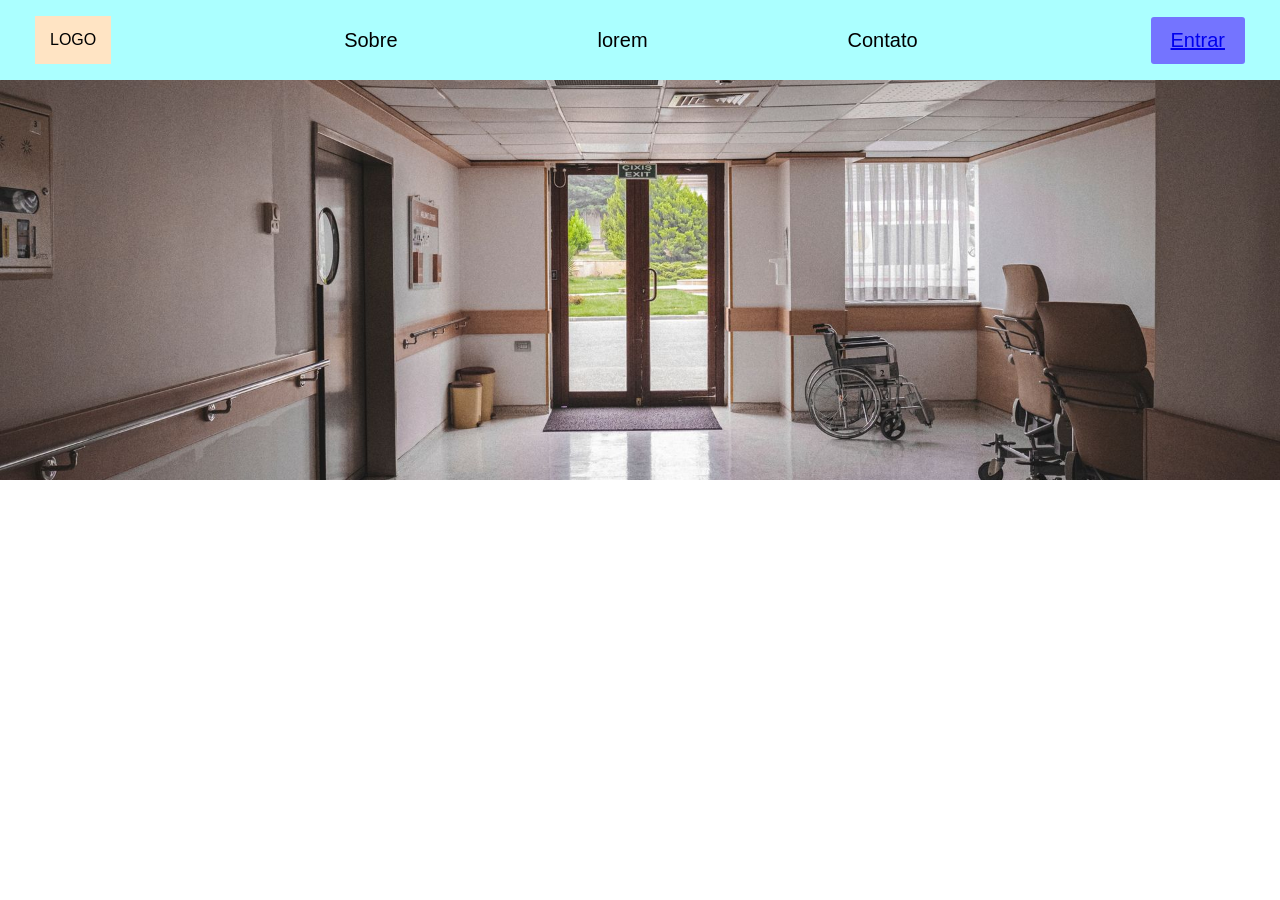
==== chd/index.html @ ee9e86dd "inicio da jornada do usuário" ====
<!DOCTYPE html>
<html lang="pt-br">
<head>
    <meta charset="UTF-8">
    <meta name="viewport" content="width=device-width, initial-scale=1.0">
    <title>CHD</title>
    <link rel="stylesheet" href="style.css">
    <link rel="shortcut icon" href="favicon.ico" type="image/x-icon">
</head>
<body>
    <header>
        <div id="logo">LOGO</div>
        <div id="botao"><a href="login.html" target="_parent">Entrar</a></div>
        <nav id="menu">
            <ul>
                <li>Sobre</li>
                <li>lorem</li>
                <li>Contato</li>
            </ul>
        </nav>
    </header>
    <main>
        <div id="imagem"></div>
        <div></div>
        <div></div>
    </main>
    <footer>

    </footer>
</body>
</html>
---- chd/style.css ----
@charset "UTF-8";

:root {
    --corPrincipal1: #ABFFFF
}

* {
    padding: 0px;
    margin: 0px;
    box-sizing: border-box;
    font-family: 'Gill Sans', 'Gill Sans MT', Calibri, 'Trebuchet MS', sans-serif;
}

body {
    height: 100vh;
    width: 100vw;
}

header {
    display: flex;
    height: 80px;
    background-color: var(--corPrincipal1);
    justify-content: space-between;
    align-items: center;
}

div#logo {
    margin-left: 35px;
    padding: 15px;
    background-color: bisque;
}

#botao {
    background-color: rgb(116, 116, 255);
    padding: 12px 20px;
    border-radius: 3px;
    margin-right: 35px;
    font-size: 1.25em;
    order: 1;
}

nav#menu ul {
    display: flex;
    gap: 200px;
}

nav#menu ul li {
    list-style-type: none;
    font-size: 1.25em;
}

div#imagem {
    height: 400px;
    background-image: url(imagens/hospital.jpg);
    background-repeat: no-repeat;
    background-size: cover;
    background-position: center center;
}
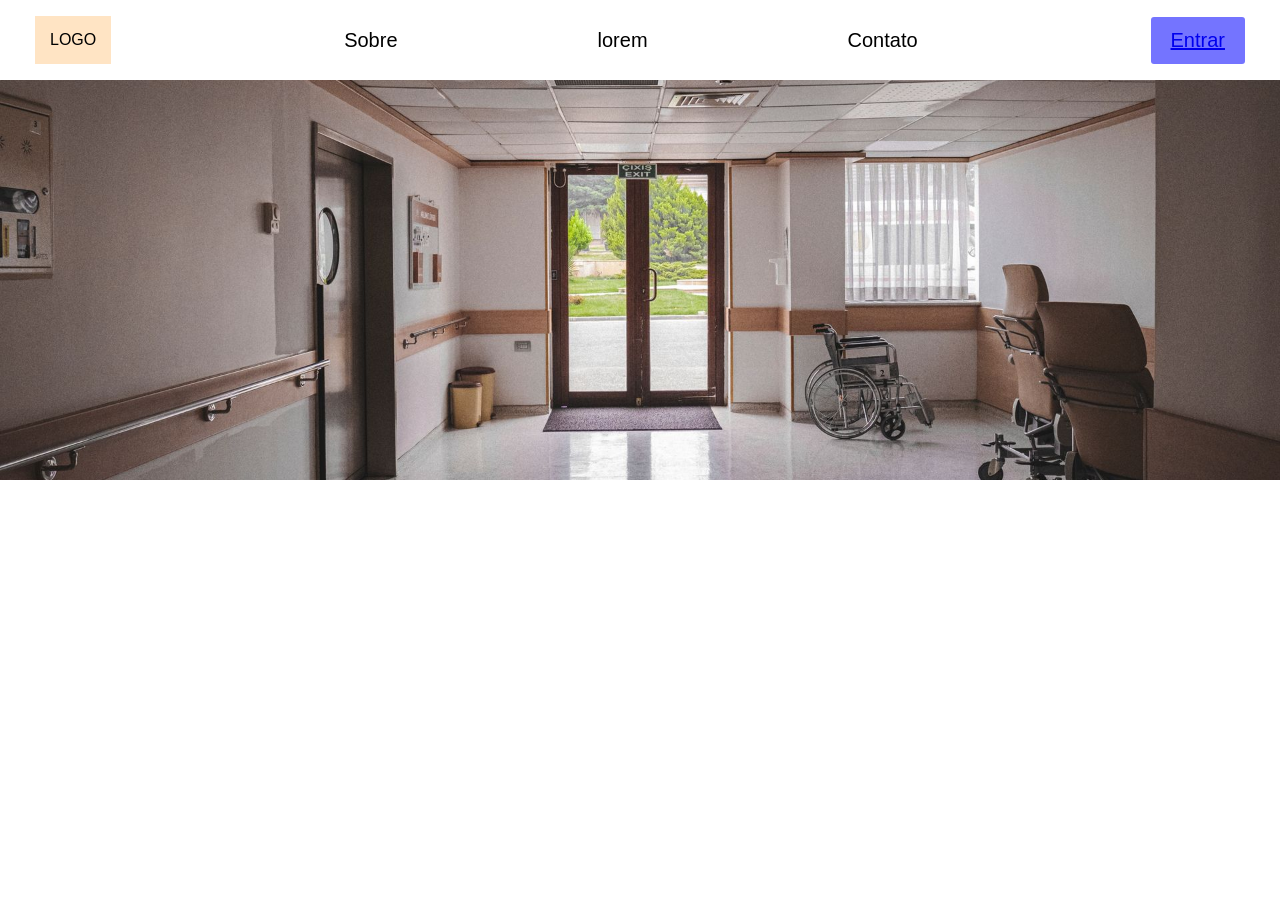
==== commit a9c378c9: "jornada do usuário" ====
--- a/chd/index.html
+++ b/chd/index.html
@@ -4,7 +4,7 @@
     <meta charset="UTF-8">
     <meta name="viewport" content="width=device-width, initial-scale=1.0">
     <title>CHD</title>
-    <link rel="stylesheet" href="style.css">
+    <link rel="stylesheet" href="css/style.css">
     <link rel="shortcut icon" href="favicon.ico" type="image/x-icon">
 </head>
 <body>
--- a/chd/css/style.css
+++ b/chd/css/style.css
@@ -0,0 +1,60 @@
+@charset "UTF-8";
+
+:root {
+    --corPrincipal1: #ABFFFF
+    --corPrincipal2: #E44650
+}
+
+* {
+    padding: 0px;
+    margin: 0px;
+    box-sizing: border-box;
+    font-family: 'Gill Sans', 'Gill Sans MT', Calibri, 'Trebuchet MS', sans-serif;
+}
+
+body {
+    height: 100vh;
+    width: 100vw;
+}
+
+header {
+    display: flex;
+    height: 80px;
+    background-color: var(--corPrincipal1);
+    justify-content: space-between;
+    align-items: center;
+}
+
+div#logo {
+    margin-left: 35px;
+    padding: 15px;
+    background-color: bisque;
+}
+
+#botao {
+    background-color: rgb(116, 116, 255);
+    padding: 12px 20px;
+    border-radius: 3px;
+    margin-right: 35px;
+    font-size: 1.25em;
+    order: 1;
+}
+
+nav#menu ul {
+    display: flex;
+    gap: 200px;
+}
+
+nav#menu ul li {
+    list-style-type: none;
+    font-size: 1.25em;
+}
+
+div#imagem {
+    height: 400px;
+    background-image: url(../imagens/hospital.jpg);
+    background-repeat: no-repeat;
+    background-size: cover;
+    background-position: center center;
+}
+
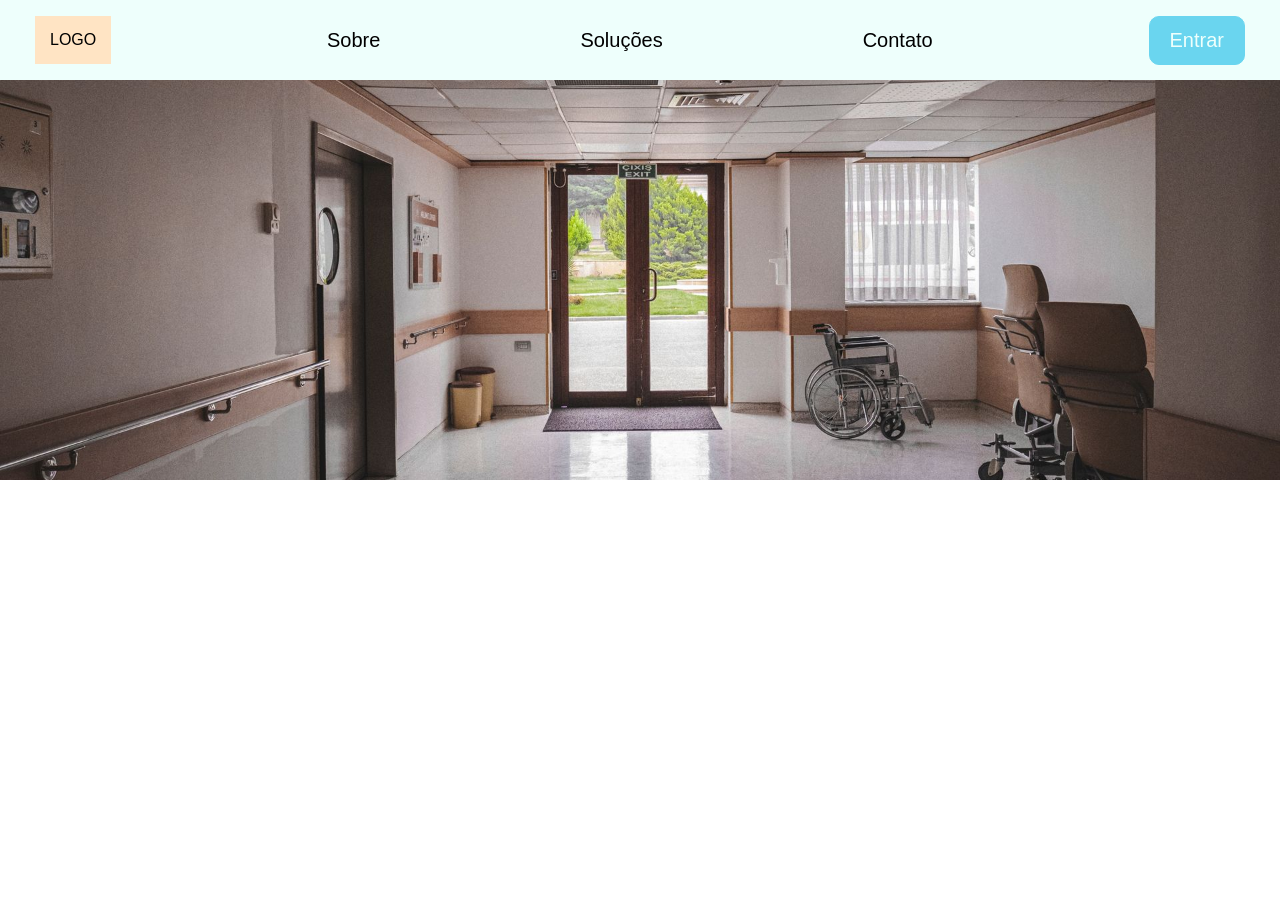
==== commit 69b4a1e6: "Melhorias visuais" ====
--- a/chd/index.html
+++ b/chd/index.html
@@ -10,11 +10,11 @@
 <body>
     <header>
         <div id="logo">LOGO</div>
-        <div id="botao"><a href="login.html" target="_parent">Entrar</a></div>
+        <div id="botao"><a href="login.html" target="_parent" rel="noreferrer">Entrar</a></div>
         <nav id="menu">
             <ul>
                 <li>Sobre</li>
-                <li>lorem</li>
+                <li>Soluções</li>
                 <li>Contato</li>
             </ul>
         </nav>
--- a/chd/css/style.css
+++ b/chd/css/style.css
@@ -1,8 +1,11 @@
 @charset "UTF-8";
 
 :root {
-    --corPrincipal1: #ABFFFF
-    --corPrincipal2: #E44650
+    --branco: #eefffc;
+    --corPrincipal1: #ABFFFF;
+    --corPrincipal2: #E86B73;
+    --corEscura1: #6AD5EF;
+    --corEscura2: #E44650;
 }
 
 * {
@@ -20,7 +23,7 @@
 header {
     display: flex;
     height: 80px;
-    background-color: var(--corPrincipal1);
+    background-color: var(--branco);
     justify-content: space-between;
     align-items: center;
 }
@@ -32,12 +35,29 @@
 }
 
 #botao {
-    background-color: rgb(116, 116, 255);
+    background-color: var(--corEscura1);
     padding: 12px 20px;
-    border-radius: 3px;
+    border-radius: 10px;
+    border: 1px solid var(--corEscura1);
     margin-right: 35px;
     font-size: 1.25em;
     order: 1;
+    cursor: pointer;
+    transition: background-color .5s;
+}
+
+div#botao a {
+    text-decoration: none;
+    color: var(--branco);
+    transition: color .5s;
+}
+
+div#botao:hover {
+    background-color: var(--branco);
+}
+
+div#botao:hover a {
+    color: var(--corEscura1);
 }
 
 nav#menu ul {
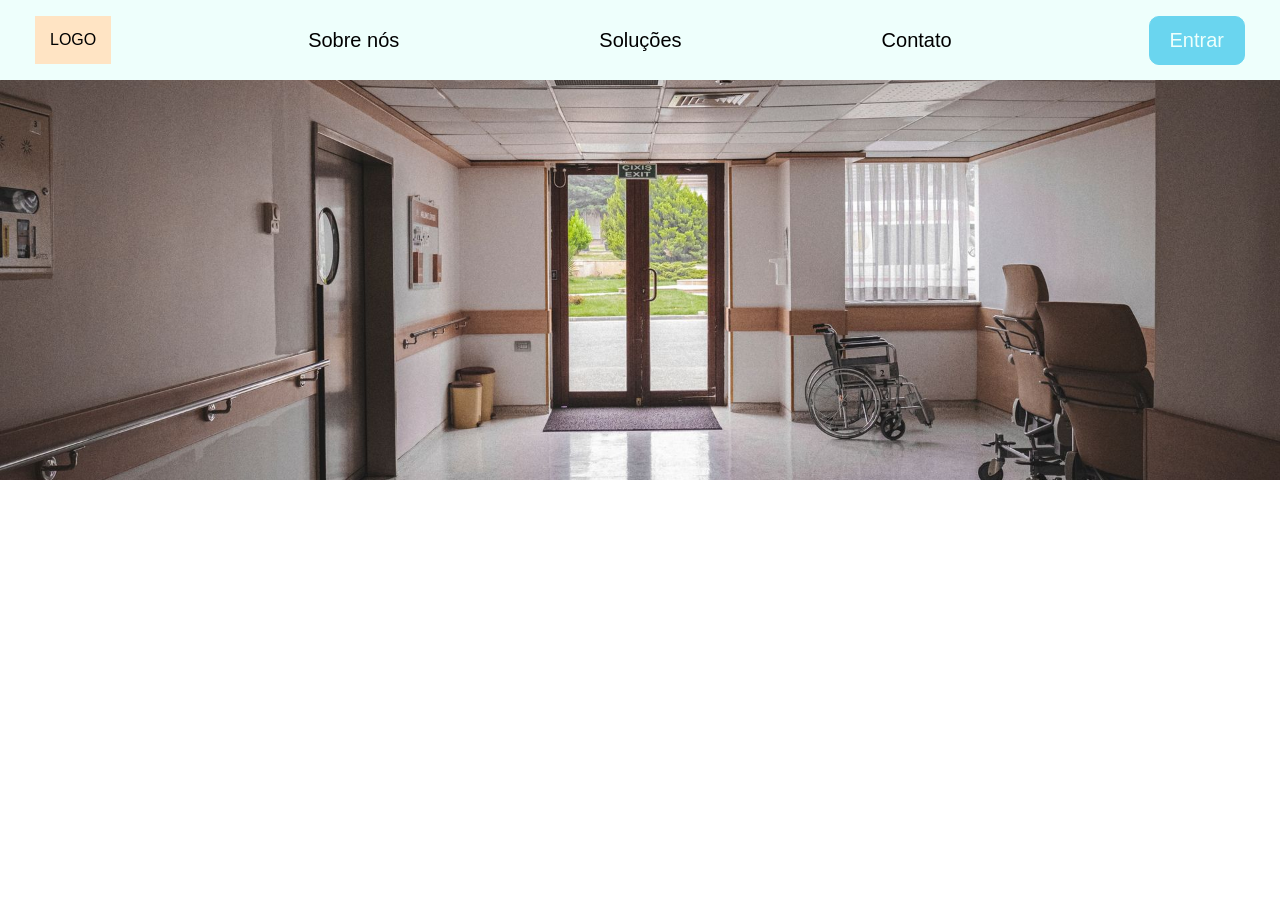
==== commit 12202d07: "Update index.html" ====
--- a/chd/index.html
+++ b/chd/index.html
@@ -13,7 +13,7 @@
         <div id="botao"><a href="login.html" target="_parent" rel="noreferrer">Entrar</a></div>
         <nav id="menu">
             <ul>
-                <li>Sobre</li>
+                <li>Sobre nós</li>
                 <li>Soluções</li>
                 <li>Contato</li>
             </ul>
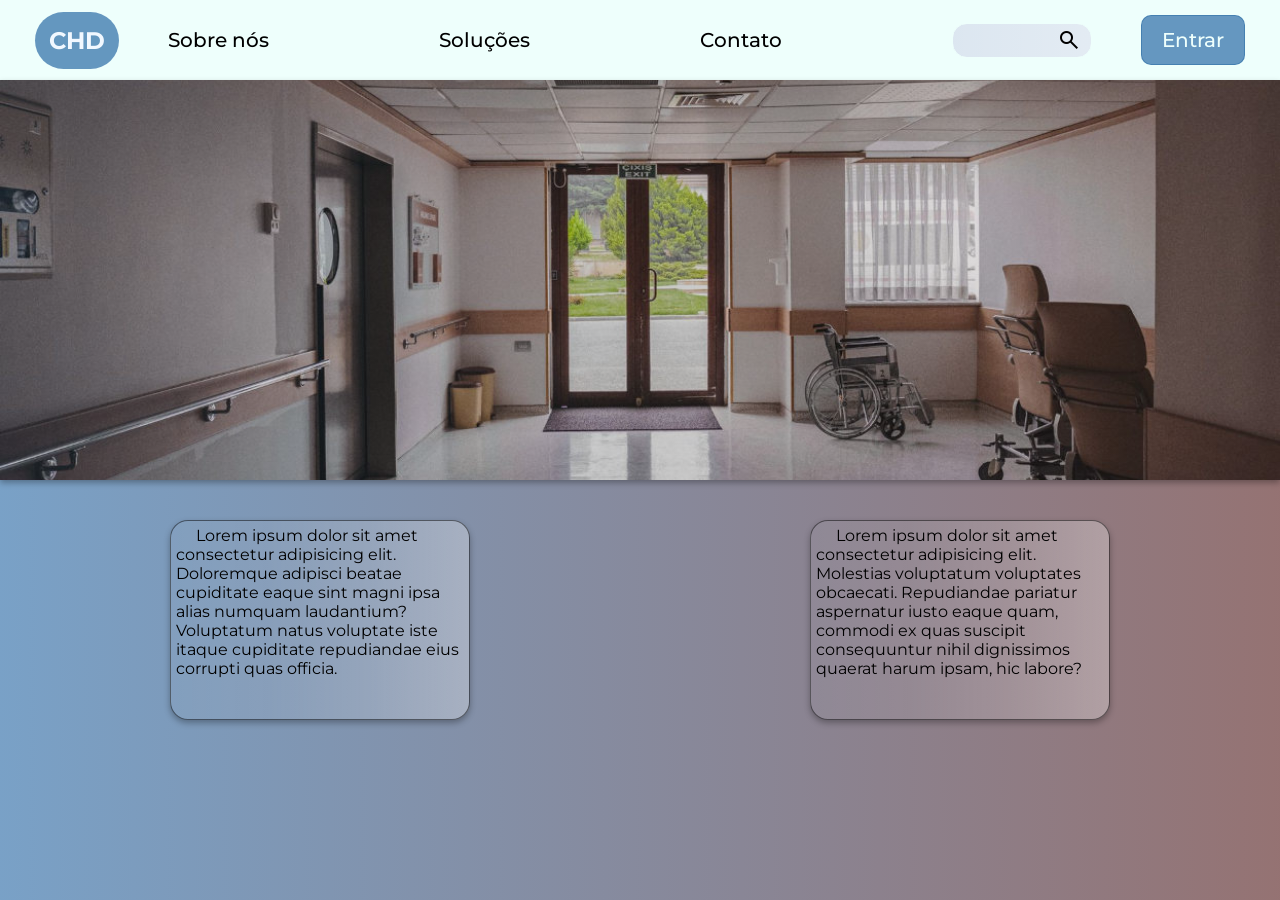
==== commit bb3df386: "Atualizando design do CHD" ====
--- a/chd/index.html
+++ b/chd/index.html
@@ -6,23 +6,33 @@
     <title>CHD</title>
     <link rel="stylesheet" href="css/style.css">
     <link rel="shortcut icon" href="favicon.ico" type="image/x-icon">
+    <link rel="stylesheet" href="https://fonts.googleapis.com/css2?family=Material+Symbols+Outlined" />
+    <link rel="preconnect" href="https://fonts.googleapis.com">
+    <link rel="preconnect" href="https://fonts.gstatic.com" crossorigin>
+    <link href="https://fonts.googleapis.com/css2?family=Montserrat:ital,wght@0,100..900;1,100..900&display=swap" rel="stylesheet">
 </head>
 <body>
     <header>
-        <div id="logo">LOGO</div>
+        <div id="logo"><h2>CHD</h2></div>
         <div id="botao"><a href="login.html" target="_parent" rel="noreferrer">Entrar</a></div>
         <nav id="menu">
             <ul>
                 <li>Sobre nós</li>
                 <li>Soluções</li>
                 <li>Contato</li>
+                <li id="div-input">
+                    <input type="text" name="" id="">
+                    <span class="material-symbols-outlined">search</span>
+                </li>
             </ul>
         </nav>
     </header>
     <main>
         <div id="imagem"></div>
-        <div></div>
-        <div></div>
+        <section id="texto">
+            <article class="box"><p>Lorem ipsum dolor sit amet consectetur adipisicing elit. Doloremque adipisci beatae cupiditate eaque sint magni ipsa alias numquam laudantium? Voluptatum natus voluptate iste itaque cupiditate repudiandae eius corrupti quas officia.</p></article>
+            <article class="box"><p>Lorem ipsum dolor sit amet consectetur adipisicing elit. Molestias voluptatum voluptates obcaecati. Repudiandae pariatur aspernatur iusto eaque quam, commodi ex quas suscipit consequuntur nihil dignissimos quaerat harum ipsam, hic labore?</p></article>
+        </section>
     </main>
     <footer>
 
--- a/chd/css/style.css
+++ b/chd/css/style.css
@@ -12,12 +12,13 @@
     padding: 0px;
     margin: 0px;
     box-sizing: border-box;
-    font-family: 'Gill Sans', 'Gill Sans MT', Calibri, 'Trebuchet MS', sans-serif;
+    font-family: 'Montserrat','Gill Sans', 'Gill Sans MT', Calibri, 'Trebuchet MS', sans-serif;
 }
 
 body {
     height: 100vh;
     width: 100vw;
+    background-image: linear-gradient(to right, #004c9486, #44080891)
 }
 
 header {
@@ -26,19 +27,28 @@
     background-color: var(--branco);
     justify-content: space-between;
     align-items: center;
+    font-weight: 500;
 }
 
 div#logo {
     margin-left: 35px;
-    padding: 15px;
-    background-color: bisque;
+    padding: 14px;
+    /*background-image: linear-gradient(to right, #004d94, #440808);*/
+    background-color: #004c9493;
+    border-radius: 30px;
+}
+
+div#logo h2 {
+    color: #f1f8ff;
 }
 
 #botao {
-    background-color: var(--corEscura1);
+    /*background-color: var(--corEscura1);*/
+    /*background-image: linear-gradient(to right, #004c9493, #004c94bd);*/
+    background-color: #004c9493;
     padding: 12px 20px;
     border-radius: 10px;
-    border: 1px solid var(--corEscura1);
+    border: 1px solid #004c9450;
     margin-right: 35px;
     font-size: 1.25em;
     order: 1;
@@ -57,24 +67,75 @@
 }
 
 div#botao:hover a {
-    color: var(--corEscura1);
+    color: #004c9493;
 }
 
 nav#menu ul {
     display: flex;
-    gap: 200px;
+    align-items: center;
+    gap: 170px;
 }
 
 nav#menu ul li {
     list-style-type: none;
     font-size: 1.25em;
+    cursor: pointer;
+}
+
+li#div-input {
+    display: flex;
+    align-items: center;
+    width: 100%;
+    max-width: 140px;
+    position: relative;
+}
+
+li#div-input input {
+    width: 100%;
+    background-image: linear-gradient(to right, #004c9423, #004c941c);
+    border: 1px solid #eefffc;
+    border-radius: 15px;
+    height: 35px;
+    padding-left: 4px;
+    padding-right: 10px;
+    cursor: pointer;
+}
+input:focus {
+  outline-color: #004c9423;
+}
+
+li#div-input span {
+    position: absolute;
+    left: 105px;
+    pointer-events: none;
+
 }
 
 div#imagem {
+    width: 100%;
     height: 400px;
-    background-image: url(../imagens/hospital.jpg);
+    background-image: linear-gradient(to right, #004c941f, rgba(0, 0, 0, 0.212), #44080815), url(../imagens/hospita-pequenol.jpg);
+    background-position: center center;
     background-repeat: no-repeat;
     background-size: cover;
-    background-position: center center;
+    box-shadow: 0px 3px 6px rgba(0, 0, 0, 0.301);
+}
+section#texto {
+    display: flex;
+    align-items: center;
+    justify-content: space-around;
+    margin-top: 40px;
 }
 
+article.box {
+    text-align: left;
+    text-indent: 20px;
+    height: 200px;
+    width: 300px;
+    padding: 5px;
+    border: 1px solid rgba(0, 0, 0, 0.493);
+    border-radius: 18px;
+    box-shadow: 0px 3px 6px rgba(0, 0, 0, 0.301);
+    background-image: linear-gradient(to right, rgba(255, 255, 255, 0.048), rgba(255, 255, 255, 0.075), rgba(255, 255, 255, 0.164) , rgba(255, 255, 255, 0.295));
+}
+
